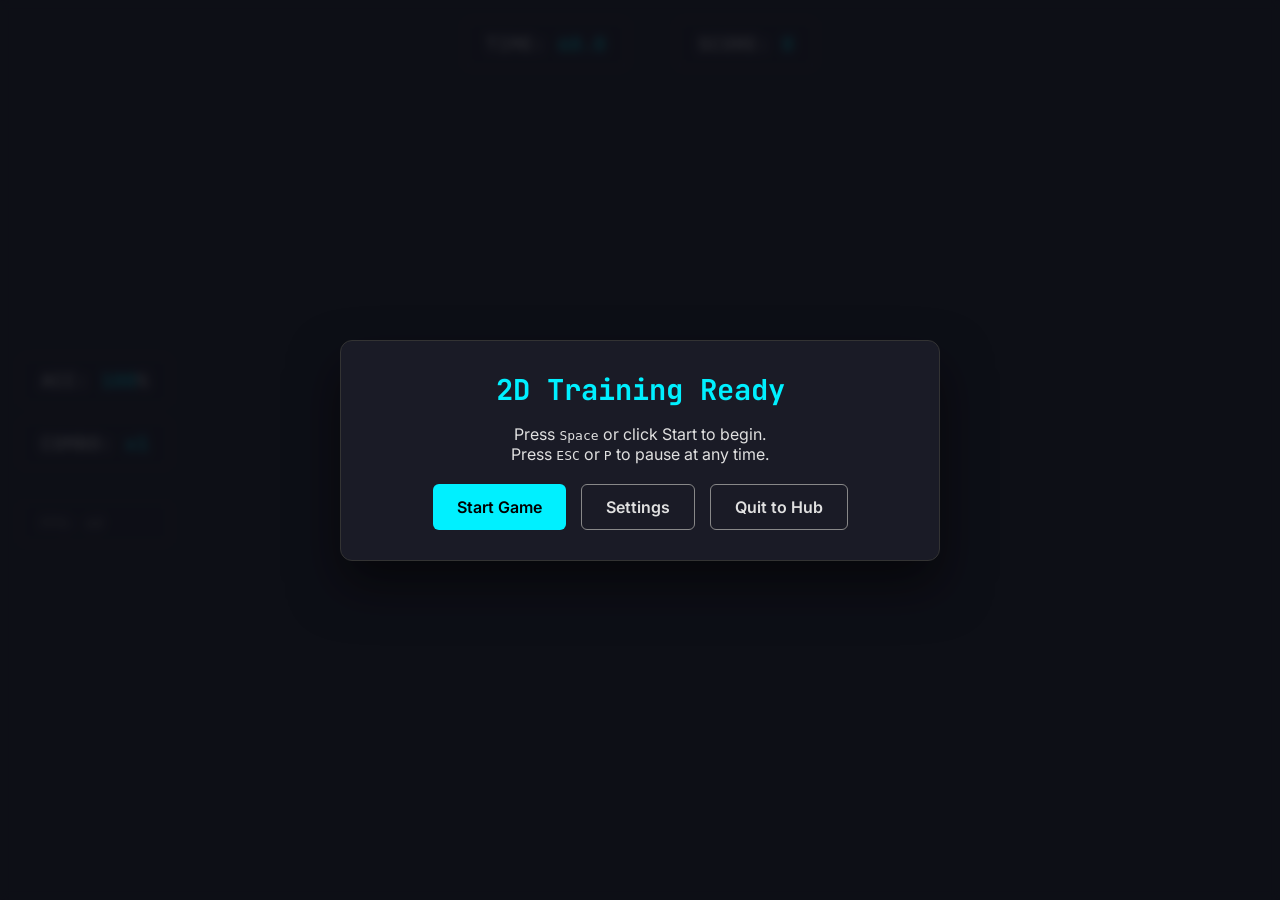
==== 2d.html @ eeb2322b "Add files via upload" ====
<!DOCTYPE html>
<html lang="en">
<head>
    <meta charset="UTF-8">
    <meta name="viewport" content="width=device-width, initial-scale=1.0">
    <title>2D Gridshot - AimTrainer.gg</title>
    <link rel="stylesheet" href="main.css">
    <link rel="stylesheet" href="hud.css">
    <link href="https://fonts.googleapis.com/css2?family=Inter:wght@400;600;800&family=JetBrains+Mono:wght@700&display=swap" rel="stylesheet">
</head>
<body class="game-body">
    <!-- UI Layer -->
    <div id="hud-layer">
        <div class="top-bar">
            <div class="stat-box">TIME: <span id="time-display">60.0</span></div>
            <div class="stat-box">SCORE: <span id="score-display">0</span></div>
        </div>
        <div class="side-stats">
            <div class="stat-box">ACC: <span id="acc-display">100</span>%</div>
            <div class="stat-box">COMBO: <span id="combo-display">x1</span></div>
            <div id="fps-display" class="stat-box fps-counter">FPS: 60</div>
        </div>
        <!-- Custom Crosshair Container -->
        <div id="game-crosshair"></div>
        <div id="hitmarker"></div>
    </div>

    <!-- Game Canvas -->
    <canvas id="game-canvas-2d"></canvas>

    <!-- Paused / Start Overlay -->
    <div id="pause-menu" class="modal-overlay">
        <div class="modal-content">
            <h2 id="pause-title">2D Training Ready</h2>
            <p>Press <kbd>Space</kbd> or click Start to begin.</p>
            <p>Press <kbd>ESC</kbd> or <kbd>P</kbd> to pause at any time.</p>
            <div class="btn-group">
                <button id="resume-btn" class="btn primary-btn">Start Game</button>
                <button id="open-settings-game" class="btn secondary-btn">Settings</button>
                <a href="index.html" class="btn secondary-btn">Quit to Hub</a>
            </div>
        </div>
    </div>

    <!-- Results Modal -->
    <div id="results-menu" class="modal-overlay hidden">
        <div class="modal-content results-modal">
            <h2>ROUND COMPLETE</h2>
            <div class="results-grid">
                <div class="result-item"><span>Final Score</span><span id="res-score" class="highlight">0</span></div>
                <div class="result-item"><span>Accuracy</span><span id="res-acc">0%</span></div>
                <div class="result-item"><span>Hits</span><span id="res-hits">0</span></div>
                <div class="result-item"><span>Misses</span><span id="res-miss">0</span></div>
                <div class="result-item"><span>Max Combo</span><span id="res-combo">0</span></div>
            </div>
            <button id="restart-btn" class="btn primary-btn">Play Again</button>
            <a href="index.html" class="btn secondary-btn">Back to Hub</a>
        </div>
    </div>

    <!-- Shared Settings Modal (Injected via JS or included statically) -->
    <!-- (For brevity in generation, assume settings modal HTML is duplicated or dynamically loaded in a real prod app. We'll duplicate it here to ensure it works standalone.) -->
    <div id="settings-overlay" class="modal-overlay hidden">
        <div class="modal-content settings-modal">
            <div class="modal-header">
                <h2>Game Settings</h2>
                <button id="close-settings" class="close-btn">&times;</button>
            </div>
            
            <div class="settings-tabs">
                <button class="tab-btn" data-tab="sens">Mouse & Sens</button>
                <button class="tab-btn active" data-tab="crosshair">Crosshair</button>
                <button class="tab-btn" data-tab="display">HUD & Display</button>
                <button class="tab-btn" data-tab="audio">Audio</button>
            </div>
            
            <div class="tab-content-container">
                 <!-- Sens Tab -->
                 <div id="tab-sens" class="tab-pane">
                    <div class="setting-group">
                        <label>Base Sensitivity (Multiplier)</label>
                        <div class="slider-group">
                            <input type="range" id="sens-slider" min="0.1" max="5.0" step="0.01" value="1.0">
                            <input type="number" id="sens-input" min="0.1" max="10.0" step="0.01" value="1.0">
                        </div>
                    </div>
                </div>
                <!-- Crosshair Tab -->
                <div id="tab-crosshair" class="tab-pane active">
                    <div class="crosshair-preview-box">
                        <div id="crosshair-preview"></div>
                    </div>
                    <div class="setting-group">
                        <label>Style</label>
                        <select id="xhair-style">
                            <option value="cross">Classic Cross (+)</option>
                            <option value="dot">Dot Only</option>
                            <option value="circle">Circle</option>
                            <option value="crossdot">Cross + Dot</option>
                        </select>
                    </div>
                    <div class="setting-group">
                        <label>Color</label>
                        <input type="color" id="xhair-color" value="#00ffff">
                    </div>
                    <div class="setting-group">
                        <label>Length</label>
                        <input type="range" id="xhair-length" min="2" max="30" value="10">
                    </div>
                    <div class="setting-group">
                        <label>Thickness</label>
                        <input type="range" id="xhair-thickness" min="1" max="10" value="2">
                    </div>
                    <div class="setting-group">
                        <label>Gap</label>
                        <input type="range" id="xhair-gap" min="0" max="20" value="5">
                    </div>
                </div>
                
                <!-- Display Tab -->
                <div id="tab-display" class="tab-pane">
                    <div class="setting-group">
                        <label>3D Field of View (FOV)</label>
                        <div class="slider-group">
                             <input type="range" id="fov-slider" min="60" max="120" value="90">
                             <span id="fov-display">90</span>
                        </div>
                    </div>
                     <div class="setting-group checkbox-group">
                        <input type="checkbox" id="show-fps" checked>
                        <label for="show-fps">Show FPS Counter</label>
                    </div>
                    <div class="setting-group checkbox-group">
                        <input type="checkbox" id="show-hitmarker" checked>
                        <label for="show-hitmarker">Show Hitmarker</label>
                    </div>
                </div>
                
                <!-- Audio Tab -->
                <div id="tab-audio" class="tab-pane">
                    <div class="setting-group">
                        <label>Master Volume</label>
                        <input type="range" id="vol-master" min="0" max="100" value="50">
                    </div>
                     <div class="setting-group">
                        <label>Hit Sound (Ding)</label>
                        <input type="range" id="vol-hit" min="0" max="100" value="80">
                    </div>
                    <button id="test-hit-sound" class="btn secondary-btn">Test Hit Sound</button>
                </div>
            </div>
        </div>
    </div>

    <script src="settings.js"></script>
    <script src="sound.js"></script>
    <script src="pause.js"></script>
    <script src="engine2d.js"></script>
</body>
</html>
---- main.css ----
:root {
    --bg-dark: #0c0d14;
    --bg-panel: #1a1b26;
    --accent-cyan: #00f0ff;
    --accent-purple: #bb86fc;
    --text-main: #e0e0e0;
    --text-muted: #888;
    --danger: #ff5555;
    
    font-family: 'Inter', sans-serif;
}

* { box-sizing: border-box; margin: 0; padding: 0; }

body {
    background-color: var(--bg-dark);
    color: var(--text-main);
}

/* Typography & Glitch */
.glitch {
    font-family: 'JetBrains Mono', monospace;
    font-size: 3rem;
    font-weight: 800;
    text-transform: uppercase;
    position: relative;
    color: var(--text-main);
    text-shadow: 2px 2px var(--accent-cyan), -2px -2px var(--accent-purple);
    letter-spacing: 2px;
}

/* Hub Styling */
.hub-body {
    display: flex;
    justify-content: center;
    align-items: center;
    min-height: 100vh;
    background: radial-gradient(circle at center, #151620 0%, #0c0d14 100%);
}
.hub-container {
    max-width: 900px;
    width: 90%;
    text-align: center;
}
.hub-header p {
    color: var(--text-muted);
    margin-top: 10px;
    font-size: 1.2rem;
}
.mode-selection {
    display: flex;
    gap: 30px;
    margin: 50px 0;
    justify-content: center;
}
.mode-card {
    background: var(--bg-panel);
    border: 1px solid #333;
    border-radius: 12px;
    padding: 40px 20px;
    width: 45%;
    text-decoration: none;
    color: var(--text-main);
    transition: all 0.3s ease;
    display: flex;
    flex-direction: column;
    align-items: center;
}
.mode-card:hover {
    border-color: var(--accent-cyan);
    transform: translateY(-5px);
    box-shadow: 0 10px 30px rgba(0, 240, 255, 0.1);
}
.mode-icon {
    font-family: 'JetBrains Mono', monospace;
    font-size: 3rem;
    font-weight: bold;
    color: var(--accent-cyan);
    margin-bottom: 20px;
}
.mode-card h2 { margin-bottom: 10px; }
.mode-card p { color: var(--text-muted); font-size: 0.95rem; line-height: 1.5; }

/* Buttons */
.btn {
    padding: 12px 24px;
    border: none;
    border-radius: 6px;
    font-family: 'Inter', sans-serif;
    font-weight: 600;
    cursor: pointer;
    transition: 0.2s;
    font-size: 1rem;
    text-decoration: none;
    display: inline-block;
}
.primary-btn {
    background: var(--accent-cyan);
    color: #000;
}
.primary-btn:hover {
    background: #4dffff;
    box-shadow: 0 0 15px rgba(0, 240, 255, 0.4);
}
.secondary-btn {
    background: transparent;
    border: 1px solid var(--text-muted);
    color: var(--text-main);
}
.secondary-btn:hover {
    background: rgba(255,255,255,0.05);
    border-color: var(--text-main);
}
.btn-group {
    display: flex;
    gap: 15px;
    justify-content: center;
    margin-top: 20px;
}

/* Modals */
.modal-overlay {
    position: fixed;
    top: 0; left: 0; width: 100%; height: 100%;
    background: rgba(12, 13, 20, 0.85);
    backdrop-filter: blur(5px);
    display: flex;
    justify-content: center;
    align-items: center;
    z-index: 1000;
    opacity: 1;
    transition: opacity 0.2s;
}
.modal-overlay.hidden {
    opacity: 0;
    pointer-events: none;
}
.modal-content {
    background: var(--bg-panel);
    border: 1px solid #333;
    border-radius: 12px;
    padding: 30px;
    width: 90%;
    max-width: 600px;
    text-align: center;
    box-shadow: 0 25px 50px rgba(0,0,0,0.5);
}
.modal-content h2 {
    font-family: 'JetBrains Mono', monospace;
    color: var(--accent-cyan);
    margin-bottom: 15px;
    font-size: 1.8rem;
}

/* Settings Specific */
.settings-modal {
    text-align: left;
}
.modal-header {
    display: flex;
    justify-content: space-between;
    align-items: center;
    margin-bottom: 20px;
    border-bottom: 1px solid #333;
    padding-bottom: 15px;
}
.modal-header h2 { margin: 0; }
.close-btn {
    background: none; border: none; color: var(--text-muted);
    font-size: 2rem; cursor: pointer; line-height: 1;
}
.close-btn:hover { color: var(--danger); }

.settings-tabs {
    display: flex;
    border-bottom: 1px solid #333;
    margin-bottom: 20px;
}
.tab-btn {
    background: none; border: none; color: var(--text-muted);
    padding: 10px 20px; font-size: 1rem; cursor: pointer;
    border-bottom: 2px solid transparent;
}
.tab-btn.active {
    color: var(--accent-cyan);
    border-bottom-color: var(--accent-cyan);
}
.tab-btn:hover:not(.active) { color: var(--text-main); }

.tab-pane { display: none; }
.tab-pane.active { display: block; animation: fadeIn 0.3s; }

@keyframes fadeIn {
    from { opacity: 0; transform: translateY(5px); }
    to { opacity: 1; transform: translateY(0); }
}

.setting-group {
    margin-bottom: 20px;
}
.setting-group label {
    display: block; margin-bottom: 8px; font-weight: 600; color: #ccc;
}
.setting-group input[type="range"] {
    width: 100%; cursor: pointer; accent-color: var(--accent-cyan);
}
.slider-group {
    display: flex; align-items: center; gap: 15px;
}
.slider-group input[type="number"] {
    width: 80px; padding: 5px; background: #222; border: 1px solid #444;
    color: white; border-radius: 4px;
}
.slider-group span { font-family: 'JetBrains Mono', monospace; }

.setting-group select {
    width: 100%; padding: 10px; background: #222; border: 1px solid #444;
    color: white; border-radius: 4px; font-family: 'Inter', sans-serif;
}

.checkbox-group {
    display: flex; align-items: center; gap: 10px;
}
.checkbox-group input { width: 18px; height: 18px; accent-color: var(--accent-cyan);}
.checkbox-group label { margin: 0; display: inline; }

.crosshair-preview-box {
    background: #2a2b36;
    height: 150px;
    border-radius: 8px;
    margin-bottom: 20px;
    display: flex;
    justify-content: center;
    align-items: center;
    border: 1px solid #444;
    position: relative;
    overflow: hidden;
}
/* Grid background for preview */
.crosshair-preview-box::before {
    content: ''; position: absolute; top:0; left:0; right:0; bottom:0;
    background-image: linear-gradient(#333 1px, transparent 1px), linear-gradient(90deg, #333 1px, transparent 1px);
    background-size: 20px 20px; opacity: 0.3;
}

/* Results Grid */
.results-grid {
    display: grid; grid-template-columns: 1fr 1fr; gap: 15px; margin: 25px 0; text-align: left;
}
.result-item {
    background: rgba(0,0,0,0.2); padding: 15px; border-radius: 8px;
    display: flex; justify-content: space-between; align-items: center;
}
.result-item span:first-child { color: var(--text-muted); font-size: 0.9rem; text-transform: uppercase; }
.result-item span:last-child { font-family: 'JetBrains Mono', monospace; font-size: 1.2rem; font-weight: bold; }
.result-item .highlight { color: var(--accent-cyan); font-size: 1.5rem;}
---- hud.css ----
#hud-layer {
    position: absolute;
    top: 0; left: 0; width: 100%; height: 100%;
    pointer-events: none; /* Let clicks pass through */
    z-index: 10;
    font-family: 'JetBrains Mono', monospace;
    text-shadow: 1px 1px 2px #000;
}

.top-bar {
    position: absolute;
    top: 20px; left: 0; width: 100%;
    display: flex; justify-content: center; gap: 50px;
}
.side-stats {
    position: absolute;
    top: 50%; left: 20px; transform: translateY(-50%);
    display: flex; flex-direction: column; gap: 15px;
}

.stat-box {
    background: rgba(26, 27, 38, 0.7);
    border: 1px solid rgba(255,255,255,0.1);
    padding: 10px 20px;
    border-radius: 6px;
    font-size: 1.2rem;
    font-weight: bold;
    backdrop-filter: blur(4px);
}
.stat-box span { color: var(--accent-cyan); }
.fps-counter { font-size: 0.9rem; color: var(--text-muted); margin-top: 20px; }

/* Crosshair DOM Element */
#game-crosshair {
    position: absolute;
    top: 50%; left: 50%;
    transform: translate(-50%, -50%);
    pointer-events: none;
    z-index: 20;
}
/* Hitmarker DOM Element */
#hitmarker {
    position: absolute;
    top: 50%; left: 50%;
    width: 24px; height: 24px;
    transform: translate(-50%, -50%) scale(0);
    pointer-events: none;
    z-index: 15;
    background-image: url('data:image/svg+xml;utf8,<svg xmlns="http://www.w3.org/2000/svg" viewBox="0 0 100 100"><line x1="20" y1="20" x2="40" y2="40" stroke="white" stroke-width="6" stroke-linecap="round"/><line x1="80" y1="20" x2="60" y2="40" stroke="white" stroke-width="6" stroke-linecap="round"/><line x1="20" y1="80" x2="40" y2="60" stroke="white" stroke-width="6" stroke-linecap="round"/><line x1="80" y1="80" x2="60" y2="60" stroke="white" stroke-width="6" stroke-linecap="round"/></svg>');
    opacity: 0;
    transition: transform 0.05s ease-out, opacity 0.1s ease-out;
}
#hitmarker.active {
    transform: translate(-50%, -50%) scale(1);
    opacity: 0.8;
}

/* 2D Canvas setup */
#game-canvas-2d {
    display: block;
    width: 100vw;
    height: 100vh;
    background-color: #1a1b26; /* Slightly lighter than pure black for 2D */
    cursor: none; /* Hide default cursor */
}
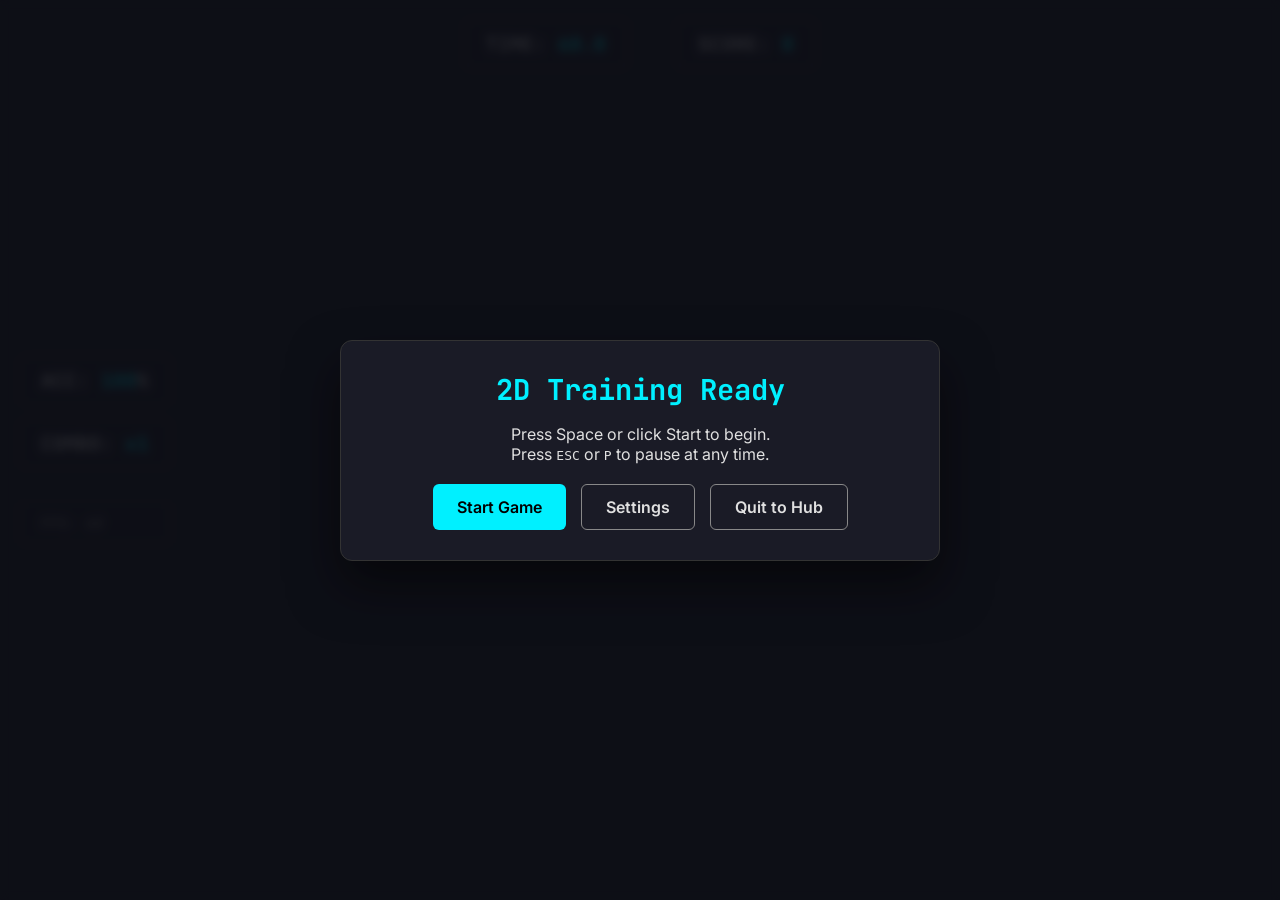
==== commit 9698efd4: "Add files via upload" ====
--- a/2d.html
+++ b/2d.html
@@ -7,8 +7,10 @@
     <link rel="stylesheet" href="main.css">
     <link rel="stylesheet" href="hud.css">
     <link href="https://fonts.googleapis.com/css2?family=Inter:wght@400;600;800&family=JetBrains+Mono:wght@700&display=swap" rel="stylesheet">
+    
 </head>
 <body class="game-body">
+    
     <!-- UI Layer -->
     <div id="hud-layer">
         <div class="top-bar">
@@ -20,7 +22,6 @@
             <div class="stat-box">COMBO: <span id="combo-display">x1</span></div>
             <div id="fps-display" class="stat-box fps-counter">FPS: 60</div>
         </div>
-        <!-- Custom Crosshair Container -->
         <div id="game-crosshair"></div>
         <div id="hitmarker"></div>
     </div>
@@ -32,7 +33,7 @@
     <div id="pause-menu" class="modal-overlay">
         <div class="modal-content">
             <h2 id="pause-title">2D Training Ready</h2>
-            <p>Press <kbd>Space</kbd> or click Start to begin.</p>
+            <p>Press Space or click Start to begin.</p>
             <p>Press <kbd>ESC</kbd> or <kbd>P</kbd> to pause at any time.</p>
             <div class="btn-group">
                 <button id="resume-btn" class="btn primary-btn">Start Game</button>
@@ -58,8 +59,8 @@
         </div>
     </div>
 
-    <!-- Shared Settings Modal (Injected via JS or included statically) -->
-    <!-- (For brevity in generation, assume settings modal HTML is duplicated or dynamically loaded in a real prod app. We'll duplicate it here to ensure it works standalone.) -->
+    
+    <!-- Shared Settings Modal -->
     <div id="settings-overlay" class="modal-overlay hidden">
         <div class="modal-content settings-modal">
             <div class="modal-header">
@@ -68,15 +69,15 @@
             </div>
             
             <div class="settings-tabs">
-                <button class="tab-btn" data-tab="sens">Mouse & Sens</button>
-                <button class="tab-btn active" data-tab="crosshair">Crosshair</button>
-                <button class="tab-btn" data-tab="display">HUD & Display</button>
+                <button class="tab-btn active" data-tab="sens">Mouse & Sens</button>
+                <button class="tab-btn" data-tab="crosshair">Crosshair</button>
+                <button class="tab-btn" data-tab="display">HUD & Targets</button>
                 <button class="tab-btn" data-tab="audio">Audio</button>
             </div>
             
             <div class="tab-content-container">
-                 <!-- Sens Tab -->
-                 <div id="tab-sens" class="tab-pane">
+                <!-- Sens Tab -->
+                <div id="tab-sens" class="tab-pane active">
                     <div class="setting-group">
                         <label>Base Sensitivity (Multiplier)</label>
                         <div class="slider-group">
@@ -84,9 +85,19 @@
                             <input type="number" id="sens-input" min="0.1" max="10.0" step="0.01" value="1.0">
                         </div>
                     </div>
+                    <div class="setting-group">
+                        <label>Game Conversion Preset</label>
+                        <select id="sens-preset">
+                            <option value="raw">Raw Input</option>
+                            <option value="valorant">Valorant (Sens * 1.0)</option>
+                            <option value="cs2">CS2 / Apex (Sens * 3.18)</option>
+                            <option value="overwatch">Overwatch 2 (Sens * 10.60)</option>
+                        </select>
+                    </div>
                 </div>
+                
                 <!-- Crosshair Tab -->
-                <div id="tab-crosshair" class="tab-pane active">
+                <div id="tab-crosshair" class="tab-pane">
                     <div class="crosshair-preview-box">
                         <div id="crosshair-preview"></div>
                     </div>
@@ -120,6 +131,18 @@
                 <!-- Display Tab -->
                 <div id="tab-display" class="tab-pane">
                     <div class="setting-group">
+                        <label>Target Shape</label>
+                        <select id="target-shape">
+                            <option value="square">Squares / Cubes</option>
+                            <option value="circle">Circles / Spheres</option>
+                        </select>
+                    </div>
+                    <div class="setting-group checkbox-group">
+                        <input type="checkbox" id="show-target-hitboxes">
+                        <label for="show-target-hitboxes">Show Target Hitboxes (Red Outline)</label>
+                    </div>
+                    <hr style="border: 1px solid #333; margin: 15px 0;">
+                    <div class="setting-group">
                         <label>3D Field of View (FOV)</label>
                         <div class="slider-group">
                              <input type="range" id="fov-slider" min="60" max="120" value="90">
@@ -151,10 +174,7 @@
             </div>
         </div>
     </div>
-
-    <script src="settings.js"></script>
-    <script src="sound.js"></script>
-    <script src="pause.js"></script>
-    <script src="engine2d.js"></script>
+    
+    <script src="settings.js"></script><script src="sound.js"></script><script src="pause.js"></script><script src="engine2d.js"></script>
 </body>
 </html>
--- a/main.css
+++ b/main.css
@@ -1,257 +1,53 @@
 
-:root {
-    --bg-dark: #0c0d14;
-    --bg-panel: #1a1b26;
-    --accent-cyan: #00f0ff;
-    --accent-purple: #bb86fc;
-    --text-main: #e0e0e0;
-    --text-muted: #888;
-    --danger: #ff5555;
-    
-    font-family: 'Inter', sans-serif;
-}
-
+:root { --bg-dark: #0c0d14; --bg-panel: #1a1b26; --accent-cyan: #00f0ff; --accent-purple: #bb86fc; --text-main: #e0e0e0; --text-muted: #888; --danger: #ff5555; font-family: 'Inter', sans-serif; }
 * { box-sizing: border-box; margin: 0; padding: 0; }
-
-body {
-    background-color: var(--bg-dark);
-    color: var(--text-main);
-}
-
-/* Typography & Glitch */
-.glitch {
-    font-family: 'JetBrains Mono', monospace;
-    font-size: 3rem;
-    font-weight: 800;
-    text-transform: uppercase;
-    position: relative;
-    color: var(--text-main);
-    text-shadow: 2px 2px var(--accent-cyan), -2px -2px var(--accent-purple);
-    letter-spacing: 2px;
-}
-
-/* Hub Styling */
-.hub-body {
-    display: flex;
-    justify-content: center;
-    align-items: center;
-    min-height: 100vh;
-    background: radial-gradient(circle at center, #151620 0%, #0c0d14 100%);
-}
-.hub-container {
-    max-width: 900px;
-    width: 90%;
-    text-align: center;
-}
-.hub-header p {
-    color: var(--text-muted);
-    margin-top: 10px;
-    font-size: 1.2rem;
-}
-.mode-selection {
-    display: flex;
-    gap: 30px;
-    margin: 50px 0;
-    justify-content: center;
-}
-.mode-card {
-    background: var(--bg-panel);
-    border: 1px solid #333;
-    border-radius: 12px;
-    padding: 40px 20px;
-    width: 45%;
-    text-decoration: none;
-    color: var(--text-main);
-    transition: all 0.3s ease;
-    display: flex;
-    flex-direction: column;
-    align-items: center;
-}
-.mode-card:hover {
-    border-color: var(--accent-cyan);
-    transform: translateY(-5px);
-    box-shadow: 0 10px 30px rgba(0, 240, 255, 0.1);
-}
-.mode-icon {
-    font-family: 'JetBrains Mono', monospace;
-    font-size: 3rem;
-    font-weight: bold;
-    color: var(--accent-cyan);
-    margin-bottom: 20px;
-}
+body { background-color: var(--bg-dark); color: var(--text-main); }
+.glitch { font-family: 'JetBrains Mono', monospace; font-size: 3rem; font-weight: 800; text-transform: uppercase; position: relative; color: var(--text-main); text-shadow: 2px 2px var(--accent-cyan), -2px -2px var(--accent-purple); letter-spacing: 2px; }
+.hub-body { display: flex; justify-content: center; align-items: center; min-height: 100vh; background: radial-gradient(circle at center, #151620 0%, #0c0d14 100%); }
+.hub-container { max-width: 900px; width: 90%; text-align: center; }
+.hub-header p { color: var(--text-muted); margin-top: 10px; font-size: 1.2rem; }
+.mode-selection { display: flex; gap: 30px; margin: 50px 0; justify-content: center; }
+.mode-card { background: var(--bg-panel); border: 1px solid #333; border-radius: 12px; padding: 40px 20px; width: 45%; text-decoration: none; color: var(--text-main); transition: all 0.3s ease; display: flex; flex-direction: column; align-items: center; }
+.mode-card:hover { border-color: var(--accent-cyan); transform: translateY(-5px); box-shadow: 0 10px 30px rgba(0, 240, 255, 0.1); }
+.mode-icon { font-family: 'JetBrains Mono', monospace; font-size: 3rem; font-weight: bold; color: var(--accent-cyan); margin-bottom: 20px; }
 .mode-card h2 { margin-bottom: 10px; }
 .mode-card p { color: var(--text-muted); font-size: 0.95rem; line-height: 1.5; }
-
-/* Buttons */
-.btn {
-    padding: 12px 24px;
-    border: none;
-    border-radius: 6px;
-    font-family: 'Inter', sans-serif;
-    font-weight: 600;
-    cursor: pointer;
-    transition: 0.2s;
-    font-size: 1rem;
-    text-decoration: none;
-    display: inline-block;
-}
-.primary-btn {
-    background: var(--accent-cyan);
-    color: #000;
-}
-.primary-btn:hover {
-    background: #4dffff;
-    box-shadow: 0 0 15px rgba(0, 240, 255, 0.4);
-}
-.secondary-btn {
-    background: transparent;
-    border: 1px solid var(--text-muted);
-    color: var(--text-main);
-}
-.secondary-btn:hover {
-    background: rgba(255,255,255,0.05);
-    border-color: var(--text-main);
-}
-.btn-group {
-    display: flex;
-    gap: 15px;
-    justify-content: center;
-    margin-top: 20px;
-}
-
-/* Modals */
-.modal-overlay {
-    position: fixed;
-    top: 0; left: 0; width: 100%; height: 100%;
-    background: rgba(12, 13, 20, 0.85);
-    backdrop-filter: blur(5px);
-    display: flex;
-    justify-content: center;
-    align-items: center;
-    z-index: 1000;
-    opacity: 1;
-    transition: opacity 0.2s;
-}
-.modal-overlay.hidden {
-    opacity: 0;
-    pointer-events: none;
-}
-.modal-content {
-    background: var(--bg-panel);
-    border: 1px solid #333;
-    border-radius: 12px;
-    padding: 30px;
-    width: 90%;
-    max-width: 600px;
-    text-align: center;
-    box-shadow: 0 25px 50px rgba(0,0,0,0.5);
-}
-.modal-content h2 {
-    font-family: 'JetBrains Mono', monospace;
-    color: var(--accent-cyan);
-    margin-bottom: 15px;
-    font-size: 1.8rem;
-}
-
-/* Settings Specific */
-.settings-modal {
-    text-align: left;
-}
-.modal-header {
-    display: flex;
-    justify-content: space-between;
-    align-items: center;
-    margin-bottom: 20px;
-    border-bottom: 1px solid #333;
-    padding-bottom: 15px;
-}
+.btn { padding: 12px 24px; border: none; border-radius: 6px; font-family: 'Inter', sans-serif; font-weight: 600; cursor: pointer; transition: 0.2s; font-size: 1rem; text-decoration: none; display: inline-block; }
+.primary-btn { background: var(--accent-cyan); color: #000; }
+.primary-btn:hover { background: #4dffff; box-shadow: 0 0 15px rgba(0, 240, 255, 0.4); }
+.secondary-btn { background: transparent; border: 1px solid var(--text-muted); color: var(--text-main); }
+.secondary-btn:hover { background: rgba(255,255,255,0.05); border-color: var(--text-main); }
+.btn-group { display: flex; gap: 15px; justify-content: center; margin-top: 20px; }
+.modal-overlay { position: fixed; top: 0; left: 0; width: 100%; height: 100%; background: rgba(12, 13, 20, 0.85); backdrop-filter: blur(5px); display: flex; justify-content: center; align-items: center; z-index: 1000; opacity: 1; transition: opacity 0.2s; }
+.modal-overlay.hidden { opacity: 0; pointer-events: none; }
+.modal-content { background: var(--bg-panel); border: 1px solid #333; border-radius: 12px; padding: 30px; width: 90%; max-width: 600px; text-align: center; box-shadow: 0 25px 50px rgba(0,0,0,0.5); }
+.modal-content h2 { font-family: 'JetBrains Mono', monospace; color: var(--accent-cyan); margin-bottom: 15px; font-size: 1.8rem; }
+.settings-modal { text-align: left; }
+.modal-header { display: flex; justify-content: space-between; align-items: center; margin-bottom: 20px; border-bottom: 1px solid #333; padding-bottom: 15px; }
 .modal-header h2 { margin: 0; }
-.close-btn {
-    background: none; border: none; color: var(--text-muted);
-    font-size: 2rem; cursor: pointer; line-height: 1;
-}
+.close-btn { background: none; border: none; color: var(--text-muted); font-size: 2rem; cursor: pointer; line-height: 1; }
 .close-btn:hover { color: var(--danger); }
-
-.settings-tabs {
-    display: flex;
-    border-bottom: 1px solid #333;
-    margin-bottom: 20px;
-}
-.tab-btn {
-    background: none; border: none; color: var(--text-muted);
-    padding: 10px 20px; font-size: 1rem; cursor: pointer;
-    border-bottom: 2px solid transparent;
-}
-.tab-btn.active {
-    color: var(--accent-cyan);
-    border-bottom-color: var(--accent-cyan);
-}
+.settings-tabs { display: flex; border-bottom: 1px solid #333; margin-bottom: 20px; }
+.tab-btn { background: none; border: none; color: var(--text-muted); padding: 10px 20px; font-size: 1rem; cursor: pointer; border-bottom: 2px solid transparent; }
+.tab-btn.active { color: var(--accent-cyan); border-bottom-color: var(--accent-cyan); }
 .tab-btn:hover:not(.active) { color: var(--text-main); }
-
 .tab-pane { display: none; }
 .tab-pane.active { display: block; animation: fadeIn 0.3s; }
-
-@keyframes fadeIn {
-    from { opacity: 0; transform: translateY(5px); }
-    to { opacity: 1; transform: translateY(0); }
-}
-
-.setting-group {
-    margin-bottom: 20px;
-}
-.setting-group label {
-    display: block; margin-bottom: 8px; font-weight: 600; color: #ccc;
-}
-.setting-group input[type="range"] {
-    width: 100%; cursor: pointer; accent-color: var(--accent-cyan);
-}
-.slider-group {
-    display: flex; align-items: center; gap: 15px;
-}
-.slider-group input[type="number"] {
-    width: 80px; padding: 5px; background: #222; border: 1px solid #444;
-    color: white; border-radius: 4px;
-}
+@keyframes fadeIn { from { opacity: 0; transform: translateY(5px); } to { opacity: 1; transform: translateY(0); } }
+.setting-group { margin-bottom: 20px; }
+.setting-group label { display: block; margin-bottom: 8px; font-weight: 600; color: #ccc; }
+.setting-group input[type="range"] { width: 100%; cursor: pointer; accent-color: var(--accent-cyan); }
+.slider-group { display: flex; align-items: center; gap: 15px; }
+.slider-group input[type="number"] { width: 80px; padding: 5px; background: #222; border: 1px solid #444; color: white; border-radius: 4px; }
 .slider-group span { font-family: 'JetBrains Mono', monospace; }
-
-.setting-group select {
-    width: 100%; padding: 10px; background: #222; border: 1px solid #444;
-    color: white; border-radius: 4px; font-family: 'Inter', sans-serif;
-}
-
-.checkbox-group {
-    display: flex; align-items: center; gap: 10px;
-}
+.setting-group select { width: 100%; padding: 10px; background: #222; border: 1px solid #444; color: white; border-radius: 4px; font-family: 'Inter', sans-serif; }
+.checkbox-group { display: flex; align-items: center; gap: 10px; }
 .checkbox-group input { width: 18px; height: 18px; accent-color: var(--accent-cyan);}
 .checkbox-group label { margin: 0; display: inline; }
-
-.crosshair-preview-box {
-    background: #2a2b36;
-    height: 150px;
-    border-radius: 8px;
-    margin-bottom: 20px;
-    display: flex;
-    justify-content: center;
-    align-items: center;
-    border: 1px solid #444;
-    position: relative;
-    overflow: hidden;
-}
-/* Grid background for preview */
-.crosshair-preview-box::before {
-    content: ''; position: absolute; top:0; left:0; right:0; bottom:0;
-    background-image: linear-gradient(#333 1px, transparent 1px), linear-gradient(90deg, #333 1px, transparent 1px);
-    background-size: 20px 20px; opacity: 0.3;
-}
-
-/* Results Grid */
-.results-grid {
-    display: grid; grid-template-columns: 1fr 1fr; gap: 15px; margin: 25px 0; text-align: left;
-}
-.result-item {
-    background: rgba(0,0,0,0.2); padding: 15px; border-radius: 8px;
-    display: flex; justify-content: space-between; align-items: center;
-}
+.crosshair-preview-box { background: #2a2b36; height: 150px; border-radius: 8px; margin-bottom: 20px; display: flex; justify-content: center; align-items: center; border: 1px solid #444; position: relative; overflow: hidden; }
+.crosshair-preview-box::before { content: ''; position: absolute; top:0; left:0; right:0; bottom:0; background-image: linear-gradient(#333 1px, transparent 1px), linear-gradient(90deg, #333 1px, transparent 1px); background-size: 20px 20px; opacity: 0.3; }
+.results-grid { display: grid; grid-template-columns: 1fr 1fr; gap: 15px; margin: 25px 0; text-align: left; }
+.result-item { background: rgba(0,0,0,0.2); padding: 15px; border-radius: 8px; display: flex; justify-content: space-between; align-items: center; }
 .result-item span:first-child { color: var(--text-muted); font-size: 0.9rem; text-transform: uppercase; }
 .result-item span:last-child { font-family: 'JetBrains Mono', monospace; font-size: 1.2rem; font-weight: bold; }
 .result-item .highlight { color: var(--accent-cyan); font-size: 1.5rem;}
--- a/hud.css
+++ b/hud.css
@@ -1,66 +1,11 @@
 
-#hud-layer {
-    position: absolute;
-    top: 0; left: 0; width: 100%; height: 100%;
-    pointer-events: none; /* Let clicks pass through */
-    z-index: 10;
-    font-family: 'JetBrains Mono', monospace;
-    text-shadow: 1px 1px 2px #000;
-}
-
-.top-bar {
-    position: absolute;
-    top: 20px; left: 0; width: 100%;
-    display: flex; justify-content: center; gap: 50px;
-}
-.side-stats {
-    position: absolute;
-    top: 50%; left: 20px; transform: translateY(-50%);
-    display: flex; flex-direction: column; gap: 15px;
-}
-
-.stat-box {
-    background: rgba(26, 27, 38, 0.7);
-    border: 1px solid rgba(255,255,255,0.1);
-    padding: 10px 20px;
-    border-radius: 6px;
-    font-size: 1.2rem;
-    font-weight: bold;
-    backdrop-filter: blur(4px);
-}
+#hud-layer { position: absolute; top: 0; left: 0; width: 100%; height: 100%; pointer-events: none; z-index: 10; font-family: 'JetBrains Mono', monospace; text-shadow: 1px 1px 2px #000; }
+.top-bar { position: absolute; top: 20px; left: 0; width: 100%; display: flex; justify-content: center; gap: 50px; }
+.side-stats { position: absolute; top: 50%; left: 20px; transform: translateY(-50%); display: flex; flex-direction: column; gap: 15px; }
+.stat-box { background: rgba(26, 27, 38, 0.7); border: 1px solid rgba(255,255,255,0.1); padding: 10px 20px; border-radius: 6px; font-size: 1.2rem; font-weight: bold; backdrop-filter: blur(4px); }
 .stat-box span { color: var(--accent-cyan); }
 .fps-counter { font-size: 0.9rem; color: var(--text-muted); margin-top: 20px; }
-
-/* Crosshair DOM Element */
-#game-crosshair {
-    position: absolute;
-    top: 50%; left: 50%;
-    transform: translate(-50%, -50%);
-    pointer-events: none;
-    z-index: 20;
-}
-/* Hitmarker DOM Element */
-#hitmarker {
-    position: absolute;
-    top: 50%; left: 50%;
-    width: 24px; height: 24px;
-    transform: translate(-50%, -50%) scale(0);
-    pointer-events: none;
-    z-index: 15;
-    background-image: url('data:image/svg+xml;utf8,<svg xmlns="http://www.w3.org/2000/svg" viewBox="0 0 100 100"><line x1="20" y1="20" x2="40" y2="40" stroke="white" stroke-width="6" stroke-linecap="round"/><line x1="80" y1="20" x2="60" y2="40" stroke="white" stroke-width="6" stroke-linecap="round"/><line x1="20" y1="80" x2="40" y2="60" stroke="white" stroke-width="6" stroke-linecap="round"/><line x1="80" y1="80" x2="60" y2="60" stroke="white" stroke-width="6" stroke-linecap="round"/></svg>');
-    opacity: 0;
-    transition: transform 0.05s ease-out, opacity 0.1s ease-out;
-}
-#hitmarker.active {
-    transform: translate(-50%, -50%) scale(1);
-    opacity: 0.8;
-}
-
-/* 2D Canvas setup */
-#game-canvas-2d {
-    display: block;
-    width: 100vw;
-    height: 100vh;
-    background-color: #1a1b26; /* Slightly lighter than pure black for 2D */
-    cursor: none; /* Hide default cursor */
-}
+#game-crosshair { position: absolute; top: 50%; left: 50%; transform: translate(-50%, -50%); pointer-events: none; z-index: 20; }
+#hitmarker { position: absolute; top: 50%; left: 50%; width: 24px; height: 24px; transform: translate(-50%, -50%) scale(0); pointer-events: none; z-index: 15; background-image: url('data:image/svg+xml;utf8,<svg xmlns="http://www.w3.org/2000/svg" viewBox="0 0 100 100"><line x1="20" y1="20" x2="40" y2="40" stroke="white" stroke-width="6" stroke-linecap="round"/><line x1="80" y1="20" x2="60" y2="40" stroke="white" stroke-width="6" stroke-linecap="round"/><line x1="20" y1="80" x2="40" y2="60" stroke="white" stroke-width="6" stroke-linecap="round"/><line x1="80" y1="80" x2="60" y2="60" stroke="white" stroke-width="6" stroke-linecap="round"/></svg>'); opacity: 0; transition: transform 0.05s ease-out, opacity 0.1s ease-out; }
+#hitmarker.active { transform: translate(-50%, -50%) scale(1); opacity: 0.8; }
+#game-canvas-2d { display: block; width: 100vw; height: 100vh; background-color: #1a1b26; cursor: none; }
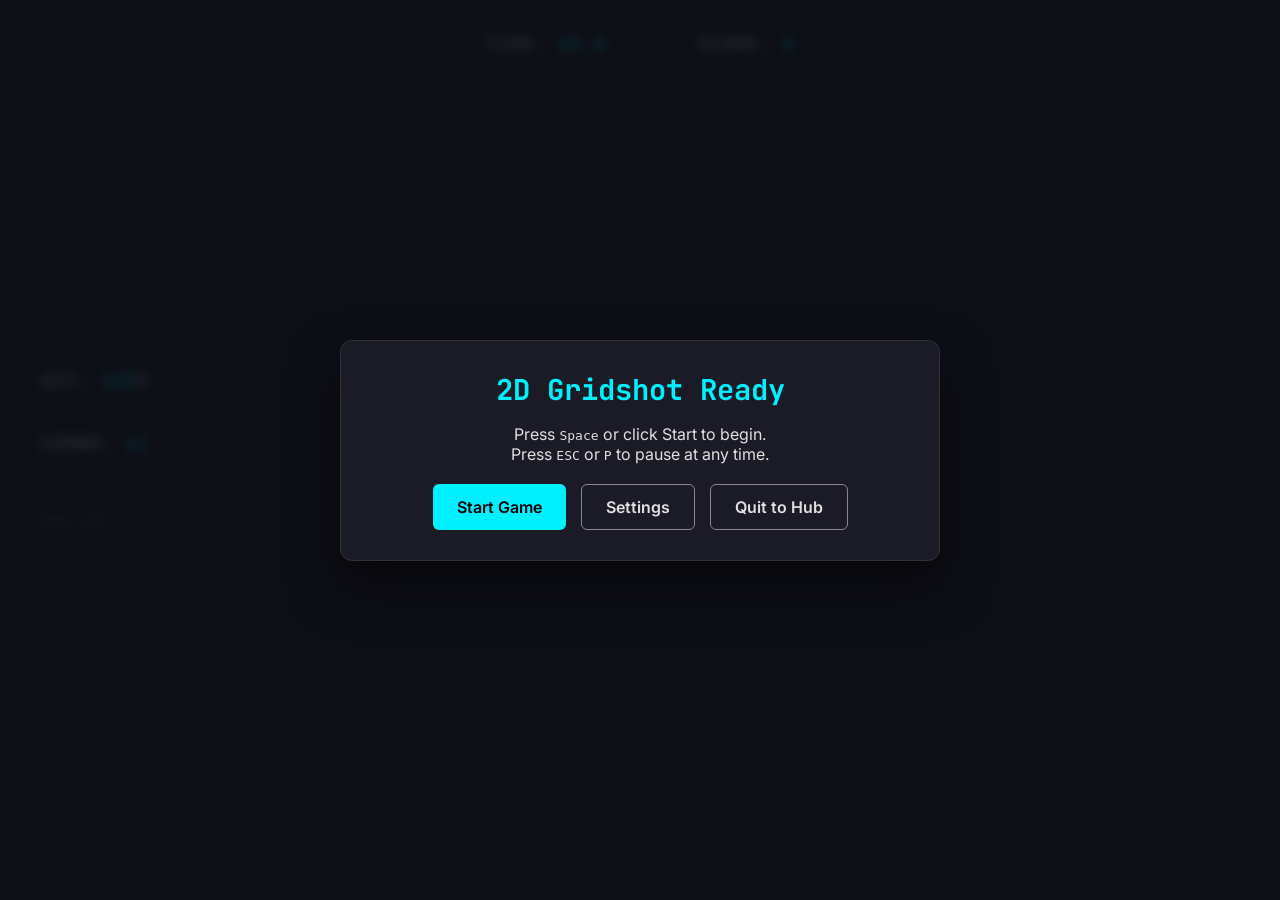
==== commit 9024e9c0: "Add files via upload" ====
--- a/2d.html
+++ b/2d.html
@@ -3,15 +3,12 @@
 <head>
     <meta charset="UTF-8">
     <meta name="viewport" content="width=device-width, initial-scale=1.0">
-    <title>2D Gridshot - AimTrainer.gg</title>
+    <title>2D Engine - AimTrainer.gg</title>
     <link rel="stylesheet" href="main.css">
     <link rel="stylesheet" href="hud.css">
     <link href="https://fonts.googleapis.com/css2?family=Inter:wght@400;600;800&family=JetBrains+Mono:wght@700&display=swap" rel="stylesheet">
-    
 </head>
 <body class="game-body">
-    
-    <!-- UI Layer -->
     <div id="hud-layer">
         <div class="top-bar">
             <div class="stat-box">TIME: <span id="time-display">60.0</span></div>
@@ -19,21 +16,18 @@
         </div>
         <div class="side-stats">
             <div class="stat-box">ACC: <span id="acc-display">100</span>%</div>
-            <div class="stat-box">COMBO: <span id="combo-display">x1</span></div>
+            <div class="stat-box" id="combo-container">COMBO: <span id="combo-display">x1</span></div>
             <div id="fps-display" class="stat-box fps-counter">FPS: 60</div>
         </div>
         <div id="game-crosshair"></div>
         <div id="hitmarker"></div>
     </div>
-
-    <!-- Game Canvas -->
     <canvas id="game-canvas-2d"></canvas>
 
-    <!-- Paused / Start Overlay -->
     <div id="pause-menu" class="modal-overlay">
         <div class="modal-content">
             <h2 id="pause-title">2D Training Ready</h2>
-            <p>Press Space or click Start to begin.</p>
+            <p>Press <kbd>Space</kbd> or click Start to begin.</p>
             <p>Press <kbd>ESC</kbd> or <kbd>P</kbd> to pause at any time.</p>
             <div class="btn-group">
                 <button id="resume-btn" class="btn primary-btn">Start Game</button>
@@ -43,7 +37,6 @@
         </div>
     </div>
 
-    <!-- Results Modal -->
     <div id="results-menu" class="modal-overlay hidden">
         <div class="modal-content results-modal">
             <h2>ROUND COMPLETE</h2>
@@ -52,14 +45,12 @@
                 <div class="result-item"><span>Accuracy</span><span id="res-acc">0%</span></div>
                 <div class="result-item"><span>Hits</span><span id="res-hits">0</span></div>
                 <div class="result-item"><span>Misses</span><span id="res-miss">0</span></div>
-                <div class="result-item"><span>Max Combo</span><span id="res-combo">0</span></div>
             </div>
             <button id="restart-btn" class="btn primary-btn">Play Again</button>
             <a href="index.html" class="btn secondary-btn">Back to Hub</a>
         </div>
     </div>
 
-    
     <!-- Shared Settings Modal -->
     <div id="settings-overlay" class="modal-overlay hidden">
         <div class="modal-content settings-modal">
@@ -69,9 +60,11 @@
             </div>
             
             <div class="settings-tabs">
-                <button class="tab-btn active" data-tab="sens">Mouse & Sens</button>
+                <button class="tab-btn active" data-tab="sens">Mouse</button>
                 <button class="tab-btn" data-tab="crosshair">Crosshair</button>
-                <button class="tab-btn" data-tab="display">HUD & Targets</button>
+                <button class="tab-btn" data-tab="target">Target Design</button>
+                <button class="tab-btn" data-tab="arena">Level / Arena</button>
+                <button class="tab-btn" data-tab="display">Display</button>
                 <button class="tab-btn" data-tab="audio">Audio</button>
             </div>
             
@@ -127,9 +120,9 @@
                         <input type="range" id="xhair-gap" min="0" max="20" value="5">
                     </div>
                 </div>
-                
-                <!-- Display Tab -->
-                <div id="tab-display" class="tab-pane">
+
+                <!-- Target Design Tab -->
+                <div id="tab-target" class="tab-pane">
                     <div class="setting-group">
                         <label>Target Shape</label>
                         <select id="target-shape">
@@ -137,11 +130,56 @@
                             <option value="circle">Circles / Spheres</option>
                         </select>
                     </div>
+                    <div class="setting-group">
+                        <label>Target Pattern / Texture</label>
+                        <select id="target-pattern">
+                            <option value="grid">Grid Design (Default)</option>
+                            <option value="solid">Solid Color</option>
+                        </select>
+                    </div>
+                    <div class="setting-group">
+                        <label>Target Color</label>
+                        <input type="color" id="target-color" value="#00f0ff">
+                    </div>
+                    <div class="setting-group">
+                        <label>Target Size (%)</label>
+                        <div class="slider-group">
+                            <input type="range" id="target-size" min="30" max="150" value="100">
+                            <span id="target-size-display">100%</span>
+                        </div>
+                    </div>
                     <div class="setting-group checkbox-group">
                         <input type="checkbox" id="show-target-hitboxes">
-                        <label for="show-target-hitboxes">Show Target Hitboxes (Red Outline)</label>
-                    </div>
-                    <hr style="border: 1px solid #333; margin: 15px 0;">
+                        <label for="show-target-hitboxes">Show Hitboxes (Red Outline)</label>
+                    </div>
+                </div>
+
+                <!-- Arena Level Designer Tab -->
+                <div id="tab-arena" class="tab-pane">
+                    <div class="setting-group">
+                        <label>Possibox Size / Scale (%)</label>
+                        <div class="slider-group">
+                            <input type="range" id="arena-scale" min="40" max="150" value="100">
+                            <span id="arena-scale-display">100%</span>
+                        </div>
+                        <p style="font-size: 0.8rem; color: #888; margin-top: 5px;">Scales the 8x8 spawning grid bounds (2D & 3D).</p>
+                    </div>
+                    <div class="setting-group">
+                        <label>Target Distance (3D Only)</label>
+                        <div class="slider-group">
+                            <input type="range" id="arena-dist" min="10" max="50" value="20">
+                            <span id="arena-dist-display">20m</span>
+                        </div>
+                        <p style="font-size: 0.8rem; color: #888; margin-top: 5px;">How far away the spawning wall is pushed.</p>
+                    </div>
+                    <div class="setting-group checkbox-group">
+                        <input type="checkbox" id="show-gun" checked>
+                        <label for="show-gun">Show 3D Gun Model</label>
+                    </div>
+                </div>
+                
+                <!-- Display Tab -->
+                <div id="tab-display" class="tab-pane">
                     <div class="setting-group">
                         <label>3D Field of View (FOV)</label>
                         <div class="slider-group">
@@ -174,7 +212,7 @@
             </div>
         </div>
     </div>
-    
+
     <script src="settings.js"></script><script src="sound.js"></script><script src="pause.js"></script><script src="engine2d.js"></script>
 </body>
 </html>
--- a/main.css
+++ b/main.css
@@ -4,14 +4,14 @@
 body { background-color: var(--bg-dark); color: var(--text-main); }
 .glitch { font-family: 'JetBrains Mono', monospace; font-size: 3rem; font-weight: 800; text-transform: uppercase; position: relative; color: var(--text-main); text-shadow: 2px 2px var(--accent-cyan), -2px -2px var(--accent-purple); letter-spacing: 2px; }
 .hub-body { display: flex; justify-content: center; align-items: center; min-height: 100vh; background: radial-gradient(circle at center, #151620 0%, #0c0d14 100%); }
-.hub-container { max-width: 900px; width: 90%; text-align: center; }
+.hub-container { max-width: 1000px; width: 95%; text-align: center; }
 .hub-header p { color: var(--text-muted); margin-top: 10px; font-size: 1.2rem; }
-.mode-selection { display: flex; gap: 30px; margin: 50px 0; justify-content: center; }
-.mode-card { background: var(--bg-panel); border: 1px solid #333; border-radius: 12px; padding: 40px 20px; width: 45%; text-decoration: none; color: var(--text-main); transition: all 0.3s ease; display: flex; flex-direction: column; align-items: center; }
+.mode-selection { display: flex; gap: 20px; margin: 50px 0; justify-content: center; flex-wrap: wrap; }
+.mode-card { background: var(--bg-panel); border: 1px solid #333; border-radius: 12px; padding: 30px 20px; width: 30%; min-width: 250px; text-decoration: none; color: var(--text-main); transition: all 0.3s ease; display: flex; flex-direction: column; align-items: center; }
 .mode-card:hover { border-color: var(--accent-cyan); transform: translateY(-5px); box-shadow: 0 10px 30px rgba(0, 240, 255, 0.1); }
-.mode-icon { font-family: 'JetBrains Mono', monospace; font-size: 3rem; font-weight: bold; color: var(--accent-cyan); margin-bottom: 20px; }
-.mode-card h2 { margin-bottom: 10px; }
-.mode-card p { color: var(--text-muted); font-size: 0.95rem; line-height: 1.5; }
+.mode-icon { font-family: 'JetBrains Mono', monospace; font-size: 2.5rem; font-weight: bold; color: var(--accent-cyan); margin-bottom: 15px; }
+.mode-card h2 { margin-bottom: 10px; font-size: 1.3rem; }
+.mode-card p { color: var(--text-muted); font-size: 0.9rem; line-height: 1.5; }
 .btn { padding: 12px 24px; border: none; border-radius: 6px; font-family: 'Inter', sans-serif; font-weight: 600; cursor: pointer; transition: 0.2s; font-size: 1rem; text-decoration: none; display: inline-block; }
 .primary-btn { background: var(--accent-cyan); color: #000; }
 .primary-btn:hover { background: #4dffff; box-shadow: 0 0 15px rgba(0, 240, 255, 0.4); }
@@ -27,8 +27,8 @@
 .modal-header h2 { margin: 0; }
 .close-btn { background: none; border: none; color: var(--text-muted); font-size: 2rem; cursor: pointer; line-height: 1; }
 .close-btn:hover { color: var(--danger); }
-.settings-tabs { display: flex; border-bottom: 1px solid #333; margin-bottom: 20px; }
-.tab-btn { background: none; border: none; color: var(--text-muted); padding: 10px 20px; font-size: 1rem; cursor: pointer; border-bottom: 2px solid transparent; }
+.settings-tabs { display: flex; border-bottom: 1px solid #333; margin-bottom: 20px; overflow-x: auto;}
+.tab-btn { background: none; border: none; color: var(--text-muted); padding: 10px 15px; font-size: 0.95rem; cursor: pointer; border-bottom: 2px solid transparent; white-space: nowrap;}
 .tab-btn.active { color: var(--accent-cyan); border-bottom-color: var(--accent-cyan); }
 .tab-btn:hover:not(.active) { color: var(--text-main); }
 .tab-pane { display: none; }
